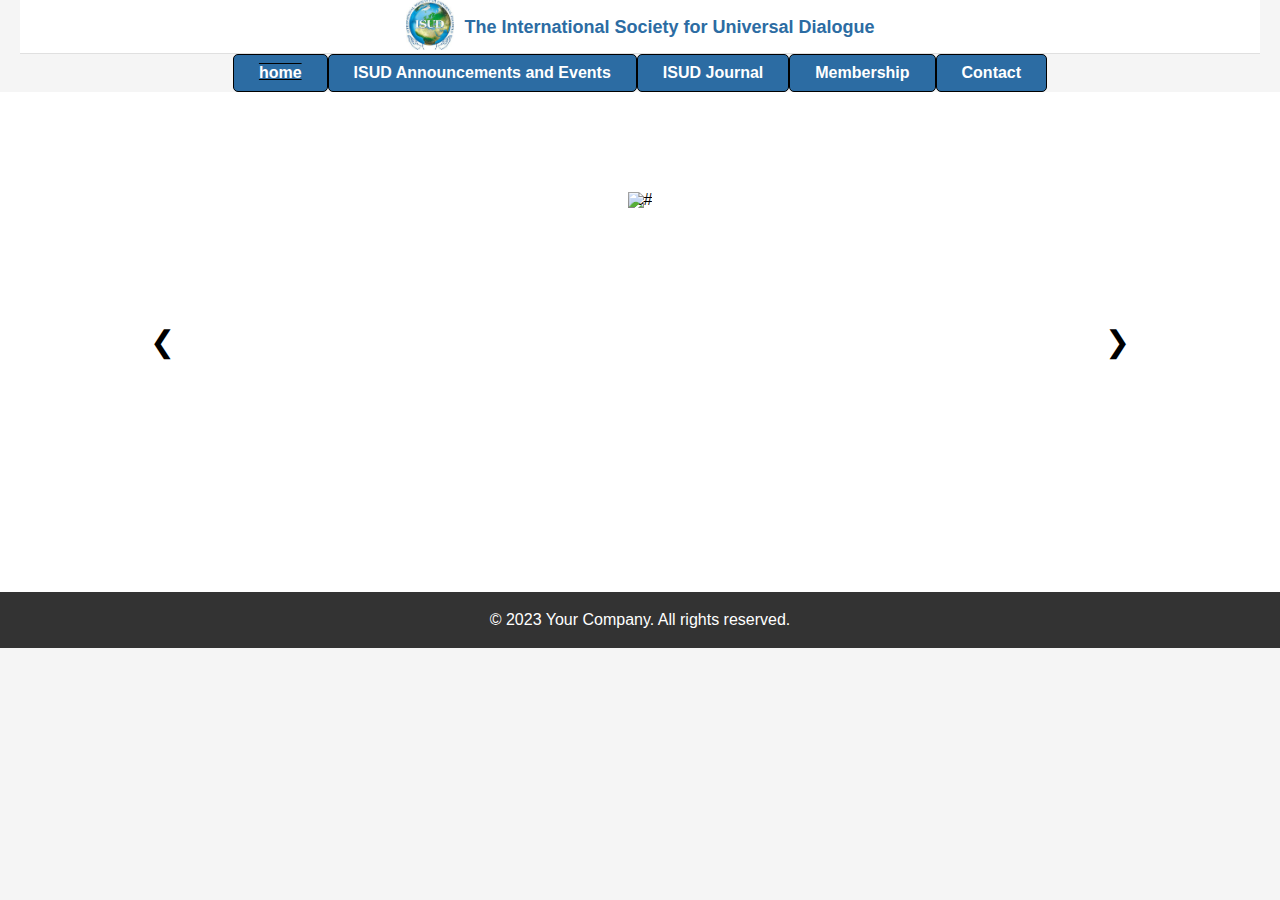
==== index.html @ 2bf9af8a "fixing slider" ====
<!DOCTYPE html>
<html lang="en">
  <head>
    <meta charset="UTF-8">
    <meta name="viewport" content="width=device-width, initial-scale=1.0,shrink-to-fit=no">
    <link rel="stylesheet" media="screen" href="css/meyers_and_normalize-form_reset.css">
    <link rel="stylesheet" media="screen" href="css/homestyle.css">
    <script src="js/script.js" async></script>
    <title>Template</title>
  </head>
  <body>
    <header class="container header">
      <div class="logo">
      <h2><img src="img/logo.jpg" alt="ISUD logo"></h2>
      </div>
      <h1 class="page-title">The International Society for Universal Dialogue</h1>
      </div>
    </header>
    <nav>
      <div class="navbar">
        <ul class="nav-links">
          <li id="onpage">
            <div class="dropdown" tabindex="0">
              <a href="Home">home</a>
              <div class="dropdown-content">
                <a href="#">Option 1</a>
                <a href="#">Option 2</a>
              </div>
            </div>
          </li>
          <li>
            <div class="dropdown" tabindex="0">
              <a href="announcements_events.html">ISUD Announcements and Events</a>
            </div>
          </li>
          <li>
            <div class="dropdown" tabindex="0">
              <a href="#">ISUD Journal</a>
            </div>
          </li>
          <li>
            <div class="dropdown" tabindex="0">
              <a href="#">Membership</a>
            </div>
          </li>
          <li>
            <div class="dropdown" tabindex="0">
              <a href="#">Contact</a>
            </div>
          </li>
        </ul>
      </div>
    </nav>
    <section class="main-content">
      <div class="slider">
        <div class="slide"><img src="man_mountain.png" alt="#"></div>
        <div class="slide"><img src="monkey.png" alt="#"></div>
        <div class="slide"><img src="polluted_water.png" alt="#"></div>
        <div class="slide"><img src="Oriental Statue.png" alt="#"></div>
        <button class="prev" onclick="prevSlide()">&#10094;</button>
        <button class="next" onclick="nextSlide()">&#10095;</button>c
      </div>
    </section>
    <footer>
    <p>&copy; 2023 Your Company. All rights reserved.</p>
    </footer>
  </body>
</html>
---- css/homestyle.css ----
body {
  font-family: Arial, sans-serif;
  margin: 0;
  padding: 0;
  background-color: #f5f5f5;
}

.container {
  max-width: 1200px;
  margin: 0 auto;
  padding: 0 20px;
}

header {
  background-color: #ffffff;
  padding: 20px 0;
  border-bottom: 1px solid #e0e0e0;
  display: flex;
  align-items: center;
  justify-content: space-between;
}

.logo img {
  max-height: 50px;
}

.page-title {
  font-size: 24px;
  color: #2C6CA3;
  margin: 0;
  margin-left: 20px;
}

.nav-links {
  list-style-type: none;
  margin: 0;
  padding: 0;
  display: flex;
  justify-content: center;
}
#onpage {
  text-decoration: underline overline;
}

.nav-links li {
  margin: 0;
  border: 1px solid #000000;
  padding: 10px 5px; 
  border-radius: 5px; 
  background-color: #2C6CA3;
  font:white;
}

.nav-links a {
  text-decoration: none;
  color: #ffffff;
  font-size: 16px;
  font-weight: bold;
  padding: 15px 20px;
  transition: background-color 0.3s;
}

.nav-links a:hover {
  background-color: #1a4d73;
}
.dropdown-content {
  display: none;
  position: absolute;
  background-color: #ffffff;
  box-shadow: 0px 8px 16px 0px rgba(0,0,0,0.2);
  max-width:fit-content; 
}

.dropdown-content a {
  color: #000000;
  font-size: 14px;
  font-weight: normal;
  display: block;
  padding: 10px; 
}


.dropdown-content a:hover {
  background-color: #f1f1f1;
  display: flex;
}

.dropdown:hover .dropdown-content {
  display: block;
}


.main-content {
  text-align: center;
  padding: 100px 20px;
  background-color: #ffffff;
}

.main-content h1 {
  font-size: 48px;
  margin-bottom: 20px;
  color: #333333;
}

.main-content p {
  font-size: 20px;
  color: #555555;
}

footer {
  background-color: #333333;
  color: #ffffff;
  text-align: center;
  padding: 20px 0;
}
.logo {
  display: inline-block;
  vertical-align: middle;
}
.page-title {
  display: inline-block;
  vertical-align: middle;
  font-size: 18px;
  font-weight: bold;
  color: #2C6CA3;
  margin: 0;
  margin-left: 10px; 
}
.container.header {
  display: flex;
  align-items: center;
  justify-content: center;
  text-align: center;
}

.slider {
  position: relative;
  width: 100%;
  height: 300px;
  overflow: hidden;
}

.slide {
  position: absolute;
  width: 100%;
  height: 300px;
  opacity: 0;
  transition: opacity 1s;
}

.slide img {
  width: 50%;
  height: fit-content;
  object-fit: cover;
}

.slide:first-child {
  opacity: 1;
}
.prev, .next {
position: absolute;
top: 50%;
font-size: 30px;
background: transparent;
border: none;
cursor: pointer;
transform: translateY(-50%);
}

.prev {
left: 10%;
}

.next {
right: 10%;
}
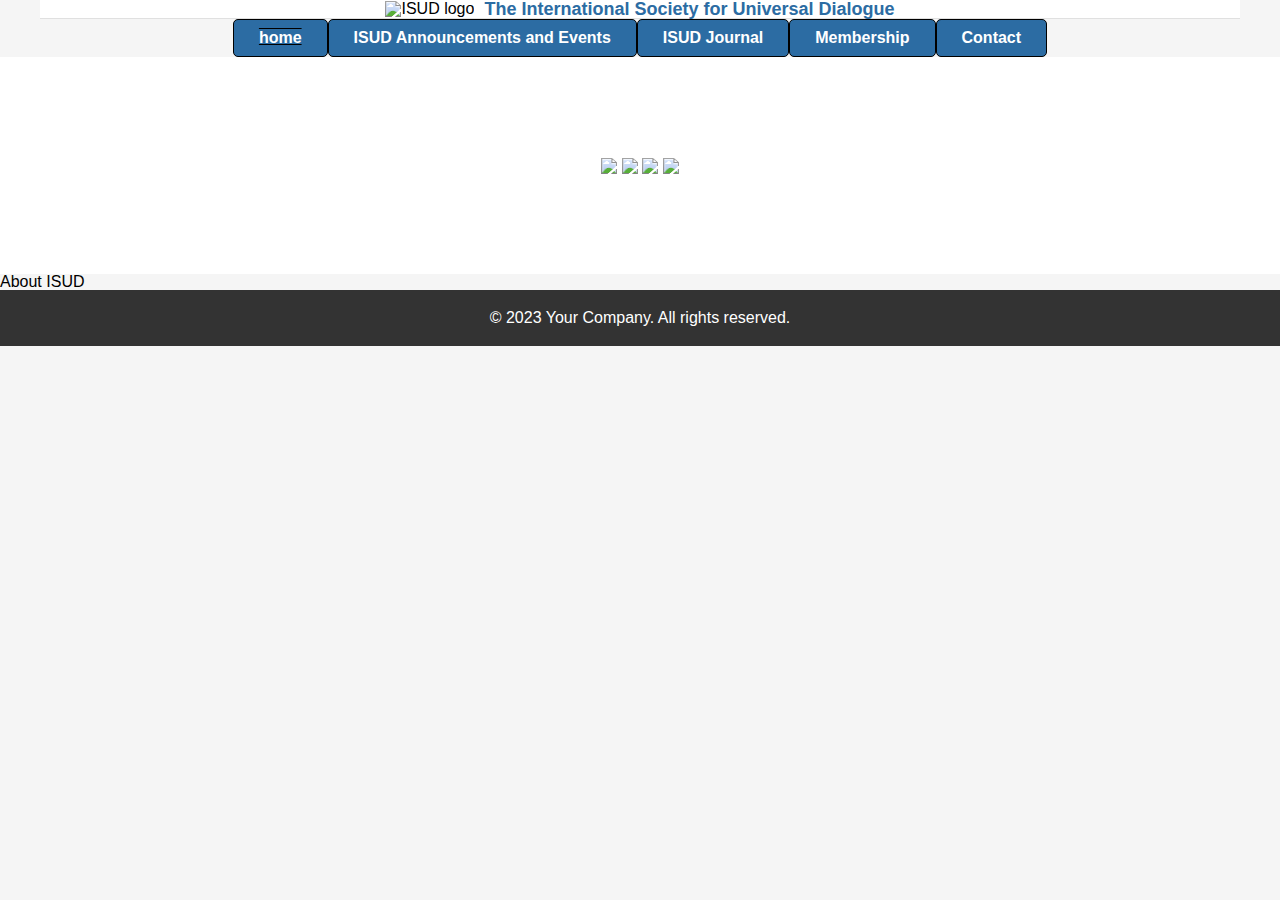
==== commit ca8da18a: "getting rid of slider" ====
--- a/index.html
+++ b/index.html
@@ -5,15 +5,17 @@
     <meta name="viewport" content="width=device-width, initial-scale=1.0,shrink-to-fit=no">
     <link rel="stylesheet" media="screen" href="css/meyers_and_normalize-form_reset.css">
     <link rel="stylesheet" media="screen" href="css/homestyle.css">
+    <script src="https://code.jquery.com/jquery-3.6.0.min.js"></script>
     <script src="js/script.js" async></script>
     <title>Template</title>
   </head>
   <body>
     <header class="container header">
       <div class="logo">
-      <h2><img src="img/logo.jpg" alt="ISUD logo"></h2>
+        <h2><img src="img/home/logo.jpg" alt="ISUD logo"></h2>
       </div>
-      <h1 class="page-title">The International Society for Universal Dialogue</h1>
+      <div>
+        <h1 class="page-title">The International Society for Universal Dialogue</h1>
       </div>
     </header>
     <nav>
@@ -52,14 +54,13 @@
       </div>
     </nav>
     <section class="main-content">
-      <div class="slider">
-        <div class="slide"><img src="man_mountain.png" alt="#"></div>
-        <div class="slide"><img src="monkey.png" alt="#"></div>
-        <div class="slide"><img src="polluted_water.png" alt="#"></div>
-        <div class="slide"><img src="Oriental Statue.png" alt="#"></div>
-        <button class="prev" onclick="prevSlide()">&#10094;</button>
-        <button class="next" onclick="nextSlide()">&#10095;</button>c
-      </div>
+      <img src="img/home/man_mountain.png" style="width:100%">
+      <img src="img/home/monkey.png" style="width:100%">
+      <img src="img/home/polluted_water.png" style="width:100%">
+      <img src="img/home/Oriental Statue.png" style="width:100%">
+    </section>
+    <section>
+        <h3>About ISUD</h3>
     </section>
     <footer>
     <p>&copy; 2023 Your Company. All rights reserved.</p>
--- a/css/homestyle.css
+++ b/css/homestyle.css
@@ -1,3 +1,6 @@
+* {box-sizing: border-box;}
+img {vertical-align: middle;}
+
 body {
   font-family: Arial, sans-serif;
   margin: 0;
@@ -133,44 +136,3 @@
   text-align: center;
 }
 
-.slider {
-  position: relative;
-  width: 100%;
-  height: 300px;
-  overflow: hidden;
-}
-
-.slide {
-  position: absolute;
-  width: 100%;
-  height: 300px;
-  opacity: 0;
-  transition: opacity 1s;
-}
-
-.slide img {
-  width: 50%;
-  height: fit-content;
-  object-fit: cover;
-}
-
-.slide:first-child {
-  opacity: 1;
-}
-.prev, .next {
-position: absolute;
-top: 50%;
-font-size: 30px;
-background: transparent;
-border: none;
-cursor: pointer;
-transform: translateY(-50%);
-}
-
-.prev {
-left: 10%;
-}
-
-.next {
-right: 10%;
-}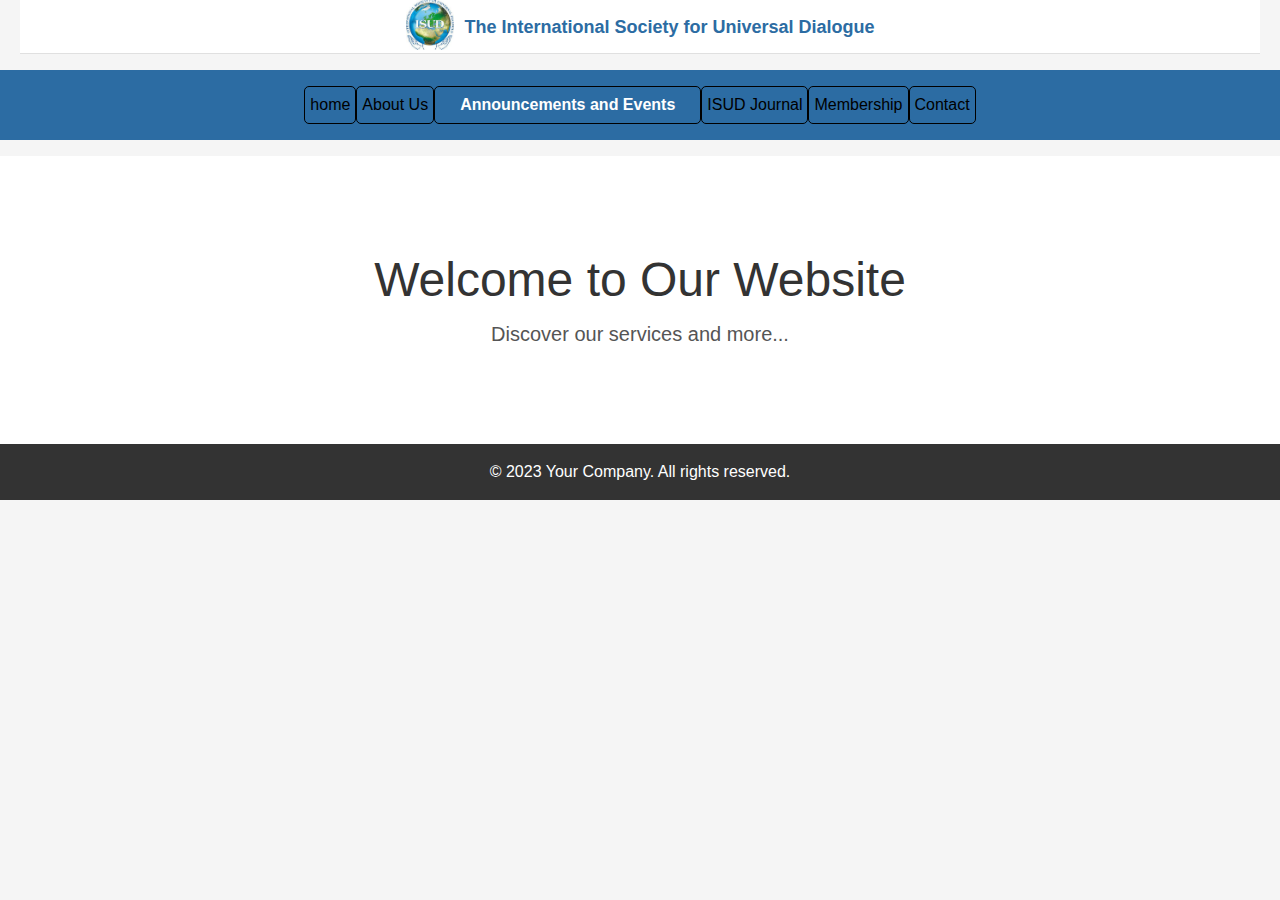
==== commit 736485f0: "Combined the things" ====
--- a/index.html
+++ b/index.html
@@ -1,69 +1,84 @@
 <!DOCTYPE html>
 <html lang="en">
-  <head>
+<head>
     <meta charset="UTF-8">
     <meta name="viewport" content="width=device-width, initial-scale=1.0,shrink-to-fit=no">
     <link rel="stylesheet" media="screen" href="css/meyers_and_normalize-form_reset.css">
-    <link rel="stylesheet" media="screen" href="css/homestyle.css">
-    <script src="https://code.jquery.com/jquery-3.6.0.min.js"></script>
+    <link rel="stylesheet" media="screen" href="css/styles.css">
     <script src="js/script.js" async></script>
     <title>Template</title>
-  </head>
-  <body>
+</head>
+<body class="body">
     <header class="container header">
-      <div class="logo">
-        <h2><img src="img/home/logo.jpg" alt="ISUD logo"></h2>
-      </div>
-      <div>
+        <div class="logo">
+            <h2><img src="img/logo.jpg" alt="ISUD logo"></h2>
+        </div>
         <h1 class="page-title">The International Society for Universal Dialogue</h1>
-      </div>
+        </div>
     </header>
     <nav>
-      <div class="navbar">
+    <div class="navbar">
         <ul class="nav-links">
-          <li id="onpage">
-            <div class="dropdown" tabindex="0">
-              <a href="Home">home</a>
-              <div class="dropdown-content">
-                <a href="#">Option 1</a>
-                <a href="#">Option 2</a>
-              </div>
-            </div>
-          </li>
-          <li>
-            <div class="dropdown" tabindex="0">
-              <a href="announcements_events.html">ISUD Announcements and Events</a>
-            </div>
-          </li>
-          <li>
-            <div class="dropdown" tabindex="0">
-              <a href="#">ISUD Journal</a>
-            </div>
-          </li>
-          <li>
-            <div class="dropdown" tabindex="0">
-              <a href="#">Membership</a>
-            </div>
-          </li>
-          <li>
-            <div class="dropdown" tabindex="0">
-              <a href="#">Contact</a>
-            </div>
-          </li>
+            <li>
+                <div class="dropdown" tabindex="0">
+                    <p href="Home">home</p>
+                    <div class="dropdown-content">
+                        <p href="#">Option 1</p>
+                        <p href="#">Option 2</p>
+                    </div>
+                </div>
+            </li>
+            <li>
+                <div class="dropdown" tabindex="0">
+                    <p href="#">About Us</p>
+                    <div class="dropdown-content">
+                        <p href="#">Option 1</p>
+                        <p href="#">Option 2</p>
+                    </div>
+                </div>
+            </li>
+            <li>
+                <div class="dropdown" tabindex="0">
+                    <a href="announcements_events.html">Announcements and Events</a>
+                </div>
+            </li>
+            <li>
+                <div class="dropdown" tabindex="0">
+                    <p href="#">ISUD Journal</p>
+                    <div class="dropdown-content">
+                        <p href="#">Option 1</p>
+                        <p href="#">Option 2</p>
+                    </div>
+                </div>
+            </li>
+            <li>
+                <div class="dropdown" tabindex="0">
+                    <p href="#">Membership</p>
+                    <div class="dropdown-content">
+                        <p href="#">Option 1</p>
+                        <p href="#">Option 2</p>
+                    </div>
+                </div>
+            </li>
+            <li>
+                <div class="dropdown" tabindex="0">
+                    <p href="#">Contact</p>
+                    <div class="dropdown-content">
+                        <p href="#">Option 1</p>
+                        <p href="#">Option 2</p>
+                    </div>
+                </div>
+            </li>
         </ul>
-      </div>
+    </div>
     </nav>
-    <section class="main-content">
-      <img src="img/home/man_mountain.png" style="width:100%">
-      <img src="img/home/monkey.png" style="width:100%">
-      <img src="img/home/polluted_water.png" style="width:100%">
-      <img src="img/home/Oriental Statue.png" style="width:100%">
-    </section>
-    <section>
-        <h3>About ISUD</h3>
-    </section>
-    <footer>
+<section class="main-content">
+    <h1>Welcome to Our Website</h1>
+    <p>Discover our services and more...</p>
+</section>
+
+<footer>
     <p>&copy; 2023 Your Company. All rights reserved.</p>
-    </footer>
-  </body>
+</footer>
+</body>
 </html>
--- a/css/styles.css
+++ b/css/styles.css
@@ -0,0 +1,292 @@
+.body {
+  font-family: Arial, sans-serif;
+  margin: 0;
+  padding: 0;
+  background-color: #f5f5f5;
+}
+
+.container {
+  max-width: 1200px;
+  margin: 0 auto;
+  padding: 0 20px;
+}
+
+header {
+  background-color: #ffffff;
+  padding: 20px 0;
+  border-bottom: 1px solid #e0e0e0;
+  display: flex;
+  align-items: center;
+  justify-content: space-between;
+}
+
+.logo img {
+  max-height: 50px;
+}
+
+.page-title {
+  font-size: 24px;
+  color: #2C6CA3;
+  margin: 0;
+  margin-left: 20px;
+}
+
+.nav-links {
+  list-style-type: none;
+  margin: 0;
+  padding: 0;
+  display: flex;
+  justify-content: center;
+}
+
+.nav-links li {
+  margin: 0;
+  border: 1px solid #000000;
+  padding: 10px 5px; 
+  border-radius: 5px; 
+  background-color: #2C6CA3;
+  font:white;
+}
+
+.nav-links a {
+  text-decoration: none;
+  color: #ffffff;
+  font-size: 16px;
+  font-weight: bold;
+  padding: 15px 20px;
+  transition: background-color 0.3s;
+}
+
+.nav-links a:hover {
+  background-color: #1a4d73;
+}
+.dropdown-content {
+  display: none;
+  position: absolute;
+  background-color: #ffffff;
+  box-shadow: 0px 8px 16px 0px rgba(0,0,0,0.2);
+  width: 100%; 
+}
+
+.dropdown-content a {
+  color: #000000;
+  font-size: 14px;
+  font-weight: normal;
+  display: block;
+  padding: 10px; 
+}
+
+
+.dropdown-content a:hover {
+  background-color: #f1f1f1;
+  display: flex;
+}
+
+.dropdown:hover .dropdown-content {
+  display: block;
+}
+
+
+.main-content {
+  text-align: center;
+  padding: 100px 20px;
+  background-color: #ffffff;
+}
+
+.main-content h1 {
+  font-size: 48px;
+  margin-bottom: 20px;
+  color: #333333;
+}
+
+.main-content p {
+  font-size: 20px;
+  color: #555555;
+}
+
+footer {
+  background-color: #333333;
+  color: #ffffff;
+  text-align: center;
+  padding: 20px 0;
+}
+.logo {
+  display: inline-block;
+  vertical-align: middle;
+}
+.page-title {
+  display: inline-block;
+  vertical-align: middle;
+  font-size: 18px;
+  font-weight: bold;
+  color: #2C6CA3;
+  margin: 0;
+  margin-left: 10px; 
+}
+.container.header {
+  display: flex;
+  align-items: center;
+  justify-content: center;
+  text-align: center;
+}
+
+/* Announcements and Events */
+h2 {
+  text-align: center;
+  font-family:Georgia, 'Times New Roman', Times, serif;
+}
+
+.red-text {
+  color: maroon;
+  
+}
+
+.center {
+  text-align: center;
+}
+
+.center-img {
+  float: left;
+  width: 25%;
+  padding-left: 15%
+}
+
+
+/*Align sections*/
+.first-section {
+  width: 45%;
+  height: 50%;
+  float: left;
+}
+
+.second-section{
+  width: 50%;
+  height: 50%;
+  float: right;
+}
+
+.third-section{
+    position: relative;
+    float: left;
+    width: 50%;
+    margin-left: 25%;
+    margin-right: 25%;
+    bottom: 0;
+}
+
+.footer {
+ position: relative;
+ float: left;
+ width: 100%;
+}
+
+.navbar {
+  background-color: #2C6CA3;
+}
+
+.navbar-container {
+  float: left;
+  width: 80%;
+  border-bottom: 2px solid black;
+  padding: 20%;
+}
+
+.navbar ul {
+  list-style: none;
+  margin: 1em 1em;
+  padding: 1em 1em;
+  position: relative;
+  display: flex;
+}
+
+
+/*Themes box*/
+.wrap-collabsible {
+    margin-bottom: 1.2rem 0;
+  }
+  
+  input[type='checkbox'] {
+    display: none;
+  }
+  
+  .lbl-toggle {
+    display: block;
+  
+    font-weight: bold;
+    font-family: monospace;
+    font-size: 1.2rem;
+    text-transform: uppercase;
+    text-align: center;
+  
+    padding: 1rem;
+  
+    color: black;
+    background:dodgerblue;
+  
+    cursor: pointer;
+  
+    border-radius: 7px;
+    transition: all 0.25s ease-out;
+  }
+  
+  .lbl-toggle:hover {
+    color: #7C5A0B;
+  }
+  
+  .lbl-toggle::before {
+    content: ' ';
+    display: inline-block;
+  
+    border-top: 5px solid transparent;
+    border-bottom: 5px solid transparent;
+    border-left: 5px solid currentColor;
+    vertical-align: middle;
+    margin-right: .7rem;
+    transform: translateY(-2px);
+  
+    transition: transform .2s ease-out;
+  }
+  
+  .toggle:checked + .lbl-toggle::before {
+    transform: rotate(90deg) translateX(-3px);
+  }
+  
+  .collapsible-content {
+    max-height: 0px;
+    overflow: hidden;
+    transition: max-height .25s ease-in-out;
+  }
+  
+  .toggle:checked + .lbl-toggle + .collapsible-content {
+    max-height: 100vh;
+  }
+  
+  .toggle:checked + .lbl-toggle {
+    border-bottom-right-radius: 0;
+    border-bottom-left-radius: 0;
+  }
+  
+  .collapsible-content .content-inner {
+    background: rgba(250, 224, 66, .2);
+    border-bottom: 1px solid rgba(250, 224, 66, .45);
+    border-bottom-left-radius: 7px;
+    border-bottom-right-radius: 7px;
+    padding: .5rem 1rem;
+  }
+
+  
+
+  @media(max-width:800px) {
+    .first-section {
+      display: flex;
+      flex-wrap: wrap;
+    }
+    .second-section {
+      display: flex;
+      flex-wrap: wrap;
+    }
+    .third-section {
+      display: flex;
+      flex-wrap: wrap;
+    }
+  }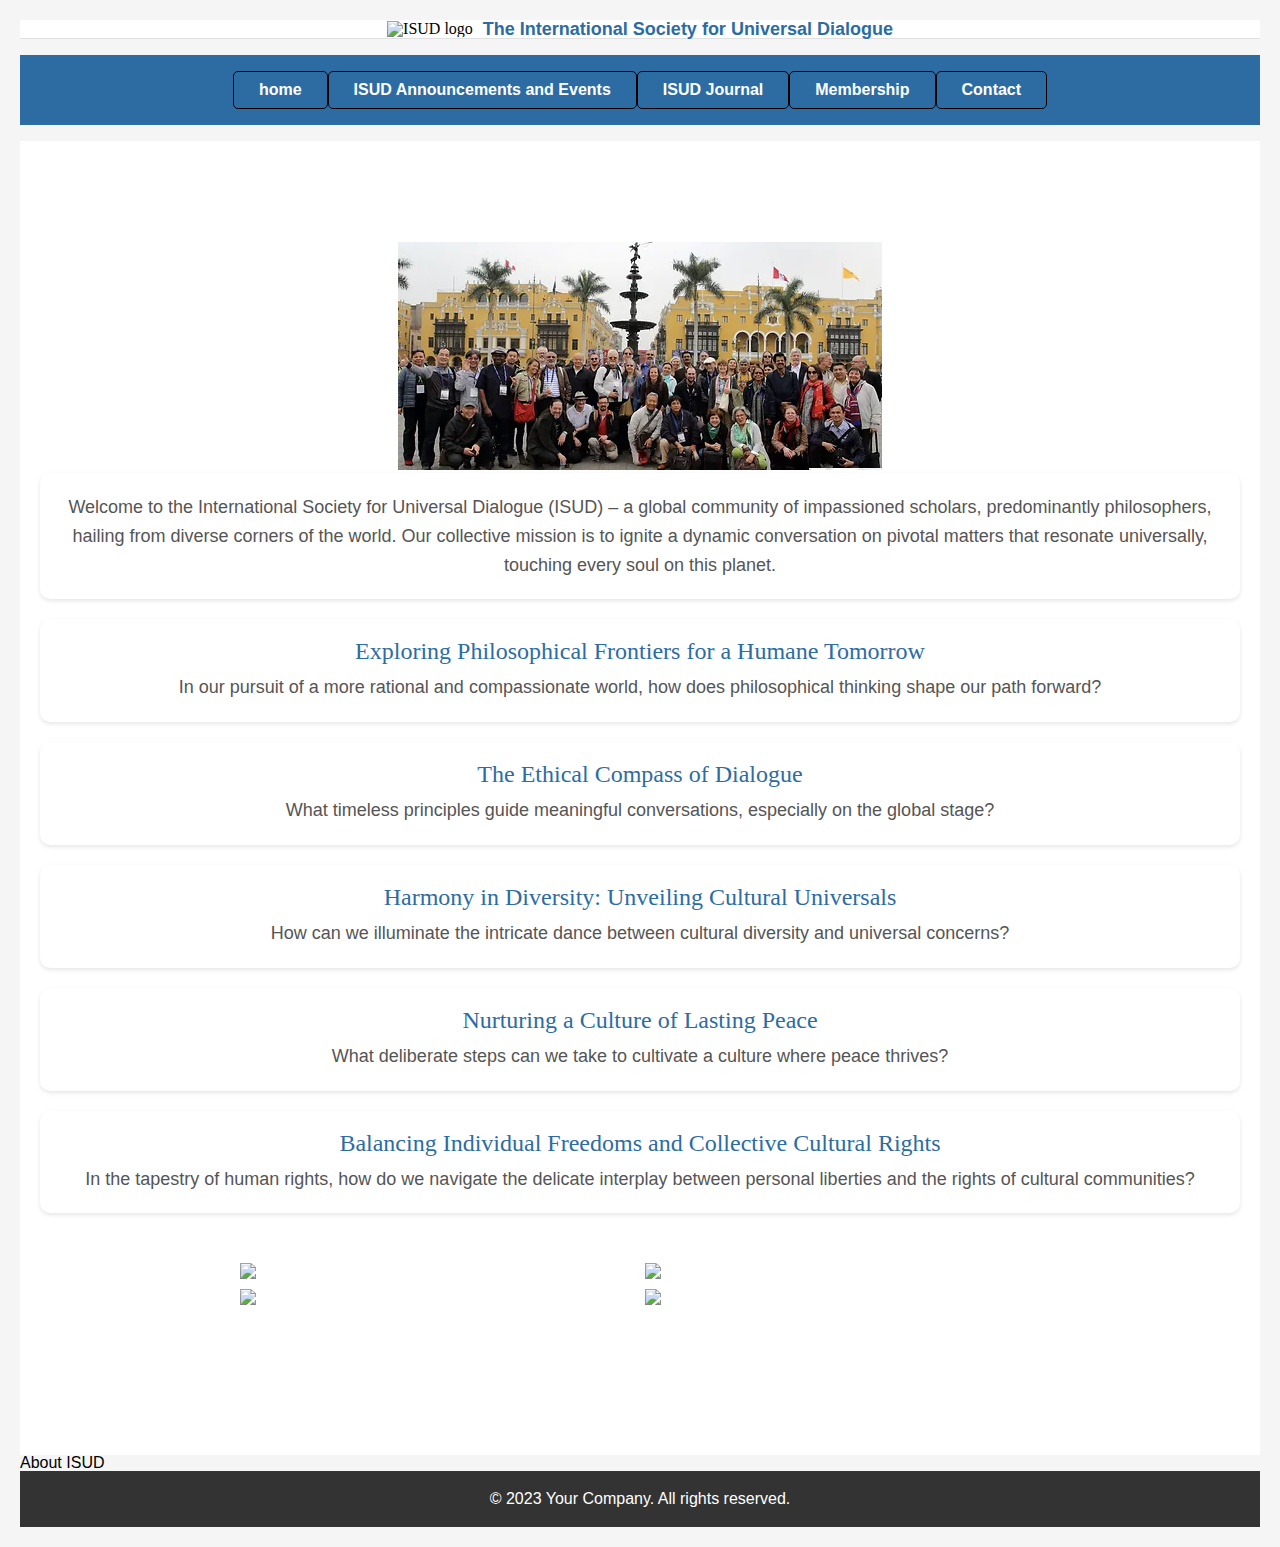
==== commit af991984: "Merge branch 'ITM362-Project-Team:main' into main" ====
--- a/index.html
+++ b/index.html
@@ -1,84 +1,97 @@
 <!DOCTYPE html>
 <html lang="en">
-<head>
+  <head>
     <meta charset="UTF-8">
     <meta name="viewport" content="width=device-width, initial-scale=1.0,shrink-to-fit=no">
     <link rel="stylesheet" media="screen" href="css/meyers_and_normalize-form_reset.css">
     <link rel="stylesheet" media="screen" href="css/styles.css">
+    <script src="https://code.jquery.com/jquery-3.6.0.min.js"></script>
     <script src="js/script.js" async></script>
     <title>Template</title>
-</head>
-<body class="body">
+  </head>
+  <body>
     <header class="container header">
-        <div class="logo">
-            <h2><img src="img/logo.jpg" alt="ISUD logo"></h2>
-        </div>
+      <div class="logo">
+        <h2><img src="img/home/logo.jpg" alt="ISUD logo"></h2>
+      </div>
+      <div>
         <h1 class="page-title">The International Society for Universal Dialogue</h1>
-        </div>
+      </div>
     </header>
     <nav>
-    <div class="navbar">
+      <div class="navbar">
         <ul class="nav-links">
-            <li>
-                <div class="dropdown" tabindex="0">
-                    <p href="Home">home</p>
-                    <div class="dropdown-content">
-                        <p href="#">Option 1</p>
-                        <p href="#">Option 2</p>
-                    </div>
-                </div>
-            </li>
-            <li>
-                <div class="dropdown" tabindex="0">
-                    <p href="#">About Us</p>
-                    <div class="dropdown-content">
-                        <p href="#">Option 1</p>
-                        <p href="#">Option 2</p>
-                    </div>
-                </div>
-            </li>
-            <li>
-                <div class="dropdown" tabindex="0">
-                    <a href="announcements_events.html">Announcements and Events</a>
-                </div>
-            </li>
-            <li>
-                <div class="dropdown" tabindex="0">
-                    <p href="#">ISUD Journal</p>
-                    <div class="dropdown-content">
-                        <p href="#">Option 1</p>
-                        <p href="#">Option 2</p>
-                    </div>
-                </div>
-            </li>
-            <li>
-                <div class="dropdown" tabindex="0">
-                    <p href="#">Membership</p>
-                    <div class="dropdown-content">
-                        <p href="#">Option 1</p>
-                        <p href="#">Option 2</p>
-                    </div>
-                </div>
-            </li>
-            <li>
-                <div class="dropdown" tabindex="0">
-                    <p href="#">Contact</p>
-                    <div class="dropdown-content">
-                        <p href="#">Option 1</p>
-                        <p href="#">Option 2</p>
-                    </div>
-                </div>
-            </li>
+          <li id="onpage">
+            <div class="dropdown" tabindex="0">
+              <a href="index.html">home</a>
+              <div class="dropdown-content">
+                <a href="#">Option 1</a>
+                <a href="#">Option 2</a>
+              </div>
+            </div>
+          </li>
+          <li>
+            <div class="dropdown" tabindex="0">
+              <a href="announcements_events.html">ISUD Announcements and Events</a>
+            </div>
+          </li>
+          <li>
+            <div class="dropdown" tabindex="0">
+              <a href="#">ISUD Journal</a>
+            </div>
+          </li>
+          <li>
+            <div class="dropdown" tabindex="0">
+              <a href="#">Membership</a>
+            </div>
+          </li>
+          <li>
+            <div class="dropdown" tabindex="0">
+              <a href="#">Contact</a>
+            </div>
+          </li>
         </ul>
-    </div>
+      </div>
     </nav>
-<section class="main-content">
-    <h1>Welcome to Our Website</h1>
-    <p>Discover our services and more...</p>
-</section>
-
-<footer>
+    <section class="main-content">
+      <div id="group-photo">
+        <img src="img/home/groupphoto.png">
+      </div>
+      <div class="intro">
+        <p>Welcome to the International Society for Universal Dialogue (ISUD) – a global community of impassioned scholars, predominantly philosophers, hailing from diverse corners of the world. Our collective mission is to ignite a dynamic conversation on pivotal matters that resonate universally, touching every soul on this planet.</p>
+      </div>
+      <div class="question">
+        <h2>Exploring Philosophical Frontiers for a Humane Tomorrow</h2>
+        <p>In our pursuit of a more rational and compassionate world, how does philosophical thinking shape our path forward?</p> 
+      </div>
+      <div class="question">
+        <h2>The Ethical Compass of Dialogue</h2>
+        <p>What timeless principles guide meaningful conversations, especially on the global stage?</p>
+      </div>
+      <div class="question">
+        <h2>Harmony in Diversity: Unveiling Cultural Universals</h2>
+        <p>How can we illuminate the intricate dance between cultural diversity and universal concerns?</p>
+      </div>
+      <div class="question">
+        <h2>Nurturing a Culture of Lasting Peace</h2>
+        <p>What deliberate steps can we take to cultivate a culture where peace thrives?</p>
+      </div>
+      <div class="question">
+        <h2>Balancing Individual Freedoms and Collective Cultural Rights</h2>
+        <p>In the tapestry of human rights, how do we navigate the delicate interplay between personal liberties and the rights of cultural communities?</p>
+      </div>
+      <div class="image-container">
+        <img src="img/home/man_mountain.png" style="width:100%">
+        <img src="img/home/monkey.png" style="width:100%">
+        <img src="img/home/polluted_water.png" style="width:100%">
+        <img src="img/home/Oriental Statue.png" style="width:100%">
+      </div>
+    </section>
+    <section>
+        <h3>About ISUD</h3>
+    </section>
+    <footer>
     <p>&copy; 2023 Your Company. All rights reserved.</p>
-</footer>
-</body>
+    </footer>
+  </body>
 </html>
--- a/css/styles.css
+++ b/css/styles.css
@@ -1,10 +1,5 @@
-.body {
-  font-family: Arial, sans-serif;
-  margin: 0;
-  padding: 0;
-  background-color: #f5f5f5;
-}
-
+
+/*header and nav bar*/
 .container {
   max-width: 1200px;
   margin: 0 auto;
@@ -58,14 +53,14 @@
 }
 
 .nav-links a:hover {
-  background-color: #1a4d73;
+  background-color: #2c6ba389;
 }
 .dropdown-content {
   display: none;
   position: absolute;
   background-color: #ffffff;
   box-shadow: 0px 8px 16px 0px rgba(0,0,0,0.2);
-  width: 100%; 
+  width: fit-content; 
 }
 
 .dropdown-content a {
@@ -85,7 +80,7 @@
 .dropdown:hover .dropdown-content {
   display: block;
 }
-
+/*main page*/
 
 .main-content {
   text-align: center;
@@ -129,7 +124,61 @@
   justify-content: center;
   text-align: center;
 }
-
+body {
+  font-family: Arial, sans-serif;
+  margin: 0;
+  padding: 20px;
+  background-color: #f5f5f5;
+}
+.intro {
+  background-color: #fff;
+  padding: 20px;
+  border-radius: 10px;
+  margin-bottom: 20px;
+  box-shadow: 0 2px 4px rgba(0, 0, 0, 0.1);
+}
+
+.intro p {
+  font-size: 18px;
+  color: #555555;
+  line-height: 1.6;
+}
+#group-photo {
+  max-width: 100%;
+  height: auto; 
+  display: block; 
+  margin: 0 auto; 
+}
+
+.image-container {
+  display: grid;
+  grid-template-columns: repeat(2, 1fr);
+  gap: 10px;
+  max-width: 800px;
+  margin: 50px auto;
+}
+
+img {
+  max-width: 100%;
+  height: auto;
+}
+.question{
+  background-color: #ffffff;
+  padding: 20px;
+  border-radius: 10px;
+  margin-bottom: 20px;
+  box-shadow: 0 2px 4px rgba(0,0,0,0.1);
+}
+.question h2{
+  color: #2C6CA3;
+  font-size: 24px;
+  margin-bottom: 10px;
+}
+.question p{
+  font-size: 18px;
+  color: #555555;
+  line-height: 1.6;
+}
 /* Announcements and Events */
 h2 {
   text-align: center;
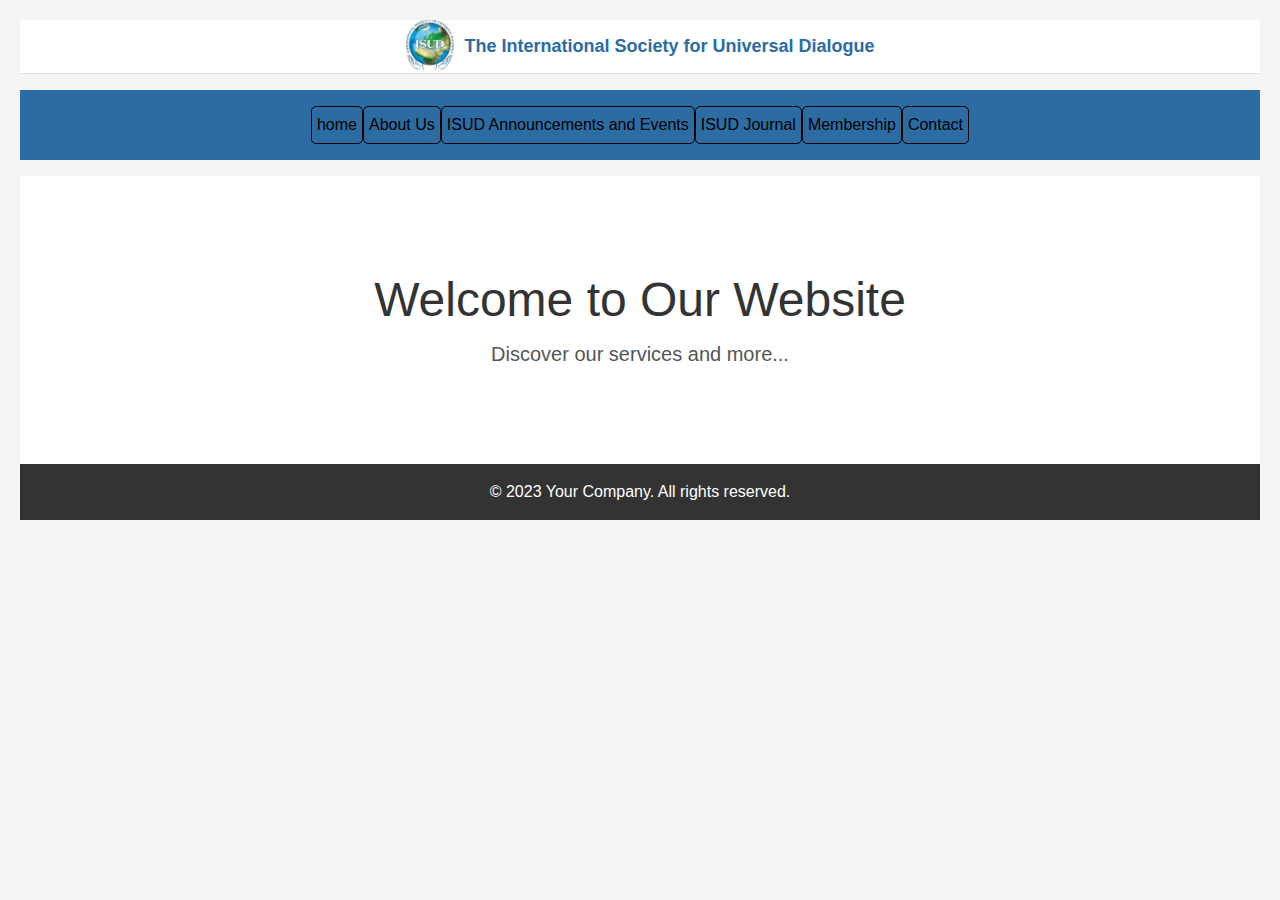
==== commit e25bf7fa: "Contact.html added to index.html" ====
--- a/index.html
+++ b/index.html
@@ -1,97 +1,86 @@
 <!DOCTYPE html>
 <html lang="en">
-  <head>
+<head>
     <meta charset="UTF-8">
     <meta name="viewport" content="width=device-width, initial-scale=1.0,shrink-to-fit=no">
     <link rel="stylesheet" media="screen" href="css/meyers_and_normalize-form_reset.css">
     <link rel="stylesheet" media="screen" href="css/styles.css">
-    <script src="https://code.jquery.com/jquery-3.6.0.min.js"></script>
     <script src="js/script.js" async></script>
     <title>Template</title>
-  </head>
-  <body>
+</head>
+<body>
     <header class="container header">
-      <div class="logo">
-        <h2><img src="img/home/logo.jpg" alt="ISUD logo"></h2>
-      </div>
-      <div>
+        <div class="logo">
+            <h2><img src="img/logo.jpg" alt="ISUD logo"></h2>
+        </div>
         <h1 class="page-title">The International Society for Universal Dialogue</h1>
-      </div>
+        </div>
     </header>
     <nav>
-      <div class="navbar">
+    <div class="navbar">
         <ul class="nav-links">
-          <li id="onpage">
-            <div class="dropdown" tabindex="0">
-              <a href="index.html">home</a>
-              <div class="dropdown-content">
-                <a href="#">Option 1</a>
-                <a href="#">Option 2</a>
+            <li>
+                <div class="dropdown" tabindex="0">
+                    <p href="Home">home</p>
+                    <div class="dropdown-content">
+                        <p href="#">Option 1</p>
+                        <p href="#">Option 2</p>
+                    </div>
+                </div>
+            </li>
+            <li>
+                <div class="dropdown" tabindex="0">
+                    <p href="#">About Us</p>
+                    <div class="dropdown-content">
+                        <p href="#">Option 1</p>
+                        <p href="#">Option 2</p>
+                    </div>
+                </div>
+            </li>
+            <li>
+                <div class="dropdown" tabindex="0">
+                    <p href="#">ISUD Announcements and Events</p>
+                    <div class="dropdown-content">
+                        <a href="announcements_events.html">ISUD Congress</a>
+                    </div>
+                </div>
+            </li>
+            <li>
+                <div class="dropdown" tabindex="0">
+                    <p href="#">ISUD Journal</p>
+                    <div class="dropdown-content">
+                        <p href="#">Option 1</p>
+                        <p href="#">Option 2</p>
+                    </div>
+                </div>
+            </li>
+            <li>
+                <div class="dropdown" tabindex="0">
+                    <p href="#">Membership</p>
+                    <div class="dropdown-content">
+                        <p href="#">Option 1</p>
+                        <p href="#">Option 2</p>
+                    </div>
+                </div>
+            </li>
+            <li>
+              <div class="dropdown" tabindex="0">
+                <p href="#">Contact</p>
+                <div class="dropdown-content">
+                  <p href="contact.html">Contact</p>
+                </div>
               </div>
-            </div>
-          </li>
-          <li>
-            <div class="dropdown" tabindex="0">
-              <a href="announcements_events.html">ISUD Announcements and Events</a>
-            </div>
-          </li>
-          <li>
-            <div class="dropdown" tabindex="0">
-              <a href="#">ISUD Journal</a>
-            </div>
-          </li>
-          <li>
-            <div class="dropdown" tabindex="0">
-              <a href="#">Membership</a>
-            </div>
-          </li>
-          <li>
-            <div class="dropdown" tabindex="0">
-              <a href="#">Contact</a>
-            </div>
-          </li>
+            </li>
         </ul>
-      </div>
+    </div>
     </nav>
-    <section class="main-content">
-      <div id="group-photo">
-        <img src="img/home/groupphoto.png">
-      </div>
-      <div class="intro">
-        <p>Welcome to the International Society for Universal Dialogue (ISUD) – a global community of impassioned scholars, predominantly philosophers, hailing from diverse corners of the world. Our collective mission is to ignite a dynamic conversation on pivotal matters that resonate universally, touching every soul on this planet.</p>
-      </div>
-      <div class="question">
-        <h2>Exploring Philosophical Frontiers for a Humane Tomorrow</h2>
-        <p>In our pursuit of a more rational and compassionate world, how does philosophical thinking shape our path forward?</p> 
-      </div>
-      <div class="question">
-        <h2>The Ethical Compass of Dialogue</h2>
-        <p>What timeless principles guide meaningful conversations, especially on the global stage?</p>
-      </div>
-      <div class="question">
-        <h2>Harmony in Diversity: Unveiling Cultural Universals</h2>
-        <p>How can we illuminate the intricate dance between cultural diversity and universal concerns?</p>
-      </div>
-      <div class="question">
-        <h2>Nurturing a Culture of Lasting Peace</h2>
-        <p>What deliberate steps can we take to cultivate a culture where peace thrives?</p>
-      </div>
-      <div class="question">
-        <h2>Balancing Individual Freedoms and Collective Cultural Rights</h2>
-        <p>In the tapestry of human rights, how do we navigate the delicate interplay between personal liberties and the rights of cultural communities?</p>
-      </div>
-      <div class="image-container">
-        <img src="img/home/man_mountain.png" style="width:100%">
-        <img src="img/home/monkey.png" style="width:100%">
-        <img src="img/home/polluted_water.png" style="width:100%">
-        <img src="img/home/Oriental Statue.png" style="width:100%">
-      </div>
-    </section>
-    <section>
-        <h3>About ISUD</h3>
-    </section>
-    <footer>
+<section class="main-content">
+    <h1>Welcome to Our Website</h1>
+    <p>Discover our services and more...</p>
+</section>
+
+<footer>
     <p>&copy; 2023 Your Company. All rights reserved.</p>
-    </footer>
-  </body>
+</footer>
+</body>
 </html>
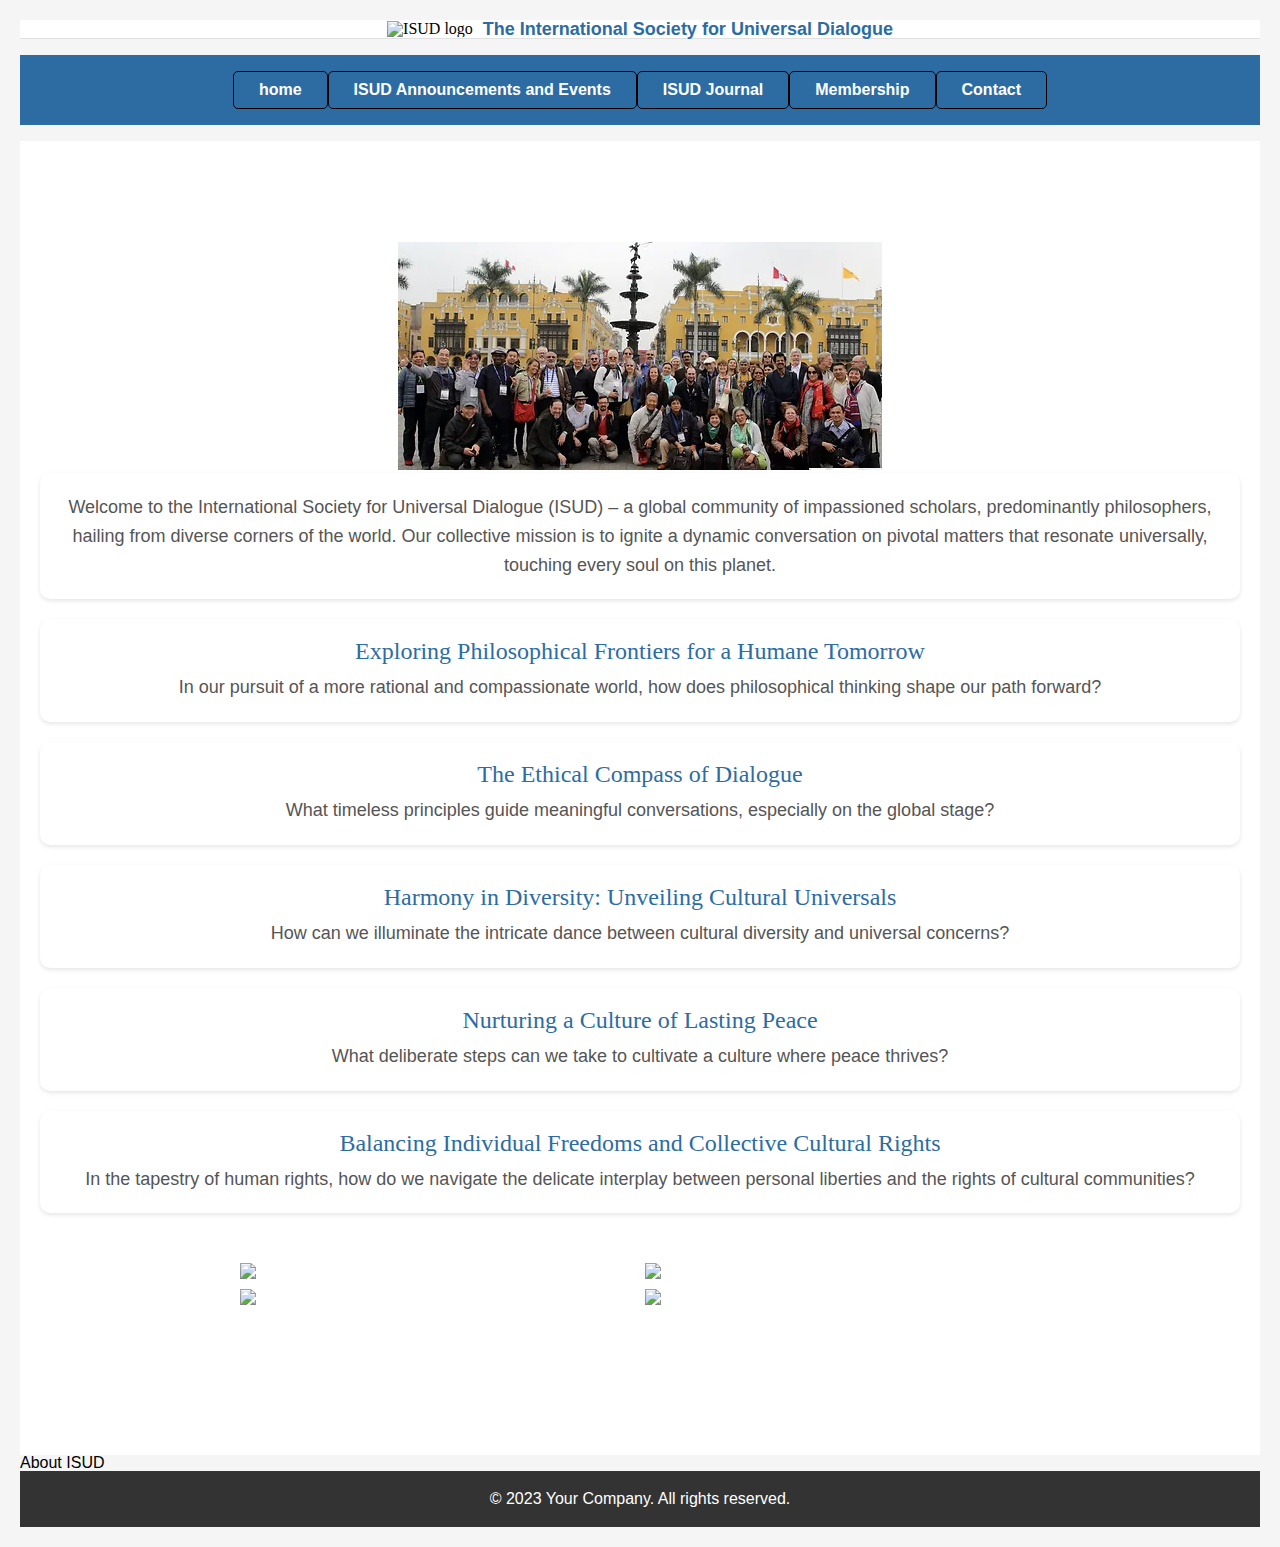
==== commit e38d5ba0: "Merge branch 'ITM362-Project-Team:main' into main" ====
--- a/index.html
+++ b/index.html
@@ -1,86 +1,97 @@
 <!DOCTYPE html>
 <html lang="en">
-<head>
+  <head>
     <meta charset="UTF-8">
     <meta name="viewport" content="width=device-width, initial-scale=1.0,shrink-to-fit=no">
     <link rel="stylesheet" media="screen" href="css/meyers_and_normalize-form_reset.css">
     <link rel="stylesheet" media="screen" href="css/styles.css">
+    <script src="https://code.jquery.com/jquery-3.6.0.min.js"></script>
     <script src="js/script.js" async></script>
     <title>Template</title>
-</head>
-<body>
+  </head>
+  <body>
     <header class="container header">
-        <div class="logo">
-            <h2><img src="img/logo.jpg" alt="ISUD logo"></h2>
-        </div>
+      <div class="logo">
+        <h2><img src="img/home/logo.jpg" alt="ISUD logo"></h2>
+      </div>
+      <div>
         <h1 class="page-title">The International Society for Universal Dialogue</h1>
-        </div>
+      </div>
     </header>
     <nav>
-    <div class="navbar">
+      <div class="navbar">
         <ul class="nav-links">
-            <li>
-                <div class="dropdown" tabindex="0">
-                    <p href="Home">home</p>
-                    <div class="dropdown-content">
-                        <p href="#">Option 1</p>
-                        <p href="#">Option 2</p>
-                    </div>
-                </div>
-            </li>
-            <li>
-                <div class="dropdown" tabindex="0">
-                    <p href="#">About Us</p>
-                    <div class="dropdown-content">
-                        <p href="#">Option 1</p>
-                        <p href="#">Option 2</p>
-                    </div>
-                </div>
-            </li>
-            <li>
-                <div class="dropdown" tabindex="0">
-                    <p href="#">ISUD Announcements and Events</p>
-                    <div class="dropdown-content">
-                        <a href="announcements_events.html">ISUD Congress</a>
-                    </div>
-                </div>
-            </li>
-            <li>
-                <div class="dropdown" tabindex="0">
-                    <p href="#">ISUD Journal</p>
-                    <div class="dropdown-content">
-                        <p href="#">Option 1</p>
-                        <p href="#">Option 2</p>
-                    </div>
-                </div>
-            </li>
-            <li>
-                <div class="dropdown" tabindex="0">
-                    <p href="#">Membership</p>
-                    <div class="dropdown-content">
-                        <p href="#">Option 1</p>
-                        <p href="#">Option 2</p>
-                    </div>
-                </div>
-            </li>
-            <li>
-              <div class="dropdown" tabindex="0">
-                <p href="#">Contact</p>
-                <div class="dropdown-content">
-                  <p href="contact.html">Contact</p>
-                </div>
+          <li id="onpage">
+            <div class="dropdown" tabindex="0">
+              <a href="index.html">home</a>
+              <div class="dropdown-content">
+                <a href="#">Option 1</a>
+                <a href="#">Option 2</a>
               </div>
-            </li>
+            </div>
+          </li>
+          <li>
+            <div class="dropdown" tabindex="0">
+              <a href="announcements_events.html">ISUD Announcements and Events</a>
+            </div>
+          </li>
+          <li>
+            <div class="dropdown" tabindex="0">
+              <a href="#">ISUD Journal</a>
+            </div>
+          </li>
+          <li>
+            <div class="dropdown" tabindex="0">
+              <a href="#">Membership</a>
+            </div>
+          </li>
+          <li>
+            <div class="dropdown" tabindex="0">
+              <a href="contact.html">Contact</a>
+            </div>
+          </li>
         </ul>
-    </div>
+      </div>
     </nav>
-<section class="main-content">
-    <h1>Welcome to Our Website</h1>
-    <p>Discover our services and more...</p>
-</section>
-
-<footer>
+    <section class="main-content">
+      <div id="group-photo">
+        <img src="img/home/groupphoto.png">
+      </div>
+      <div class="intro">
+        <p>Welcome to the International Society for Universal Dialogue (ISUD) – a global community of impassioned scholars, predominantly philosophers, hailing from diverse corners of the world. Our collective mission is to ignite a dynamic conversation on pivotal matters that resonate universally, touching every soul on this planet.</p>
+      </div>
+      <div class="question">
+        <h2>Exploring Philosophical Frontiers for a Humane Tomorrow</h2>
+        <p>In our pursuit of a more rational and compassionate world, how does philosophical thinking shape our path forward?</p> 
+      </div>
+      <div class="question">
+        <h2>The Ethical Compass of Dialogue</h2>
+        <p>What timeless principles guide meaningful conversations, especially on the global stage?</p>
+      </div>
+      <div class="question">
+        <h2>Harmony in Diversity: Unveiling Cultural Universals</h2>
+        <p>How can we illuminate the intricate dance between cultural diversity and universal concerns?</p>
+      </div>
+      <div class="question">
+        <h2>Nurturing a Culture of Lasting Peace</h2>
+        <p>What deliberate steps can we take to cultivate a culture where peace thrives?</p>
+      </div>
+      <div class="question">
+        <h2>Balancing Individual Freedoms and Collective Cultural Rights</h2>
+        <p>In the tapestry of human rights, how do we navigate the delicate interplay between personal liberties and the rights of cultural communities?</p>
+      </div>
+      <div class="image-container">
+        <img src="img/home/man_mountain.png" style="width:100%">
+        <img src="img/home/monkey.png" style="width:100%">
+        <img src="img/home/polluted_water.png" style="width:100%">
+        <img src="img/home/Oriental Statue.png" style="width:100%">
+      </div>
+    </section>
+    <section>
+        <h3>About ISUD</h3>
+    </section>
+    <footer>
     <p>&copy; 2023 Your Company. All rights reserved.</p>
-</footer>
-</body>
+    </footer>
+  </body>
 </html>
--- a/css/styles.css
+++ b/css/styles.css
@@ -40,7 +40,7 @@
   padding: 10px 5px; 
   border-radius: 5px; 
   background-color: #2C6CA3;
-  font:white;
+  color:white;
 }
 
 .nav-links a {
@@ -251,7 +251,7 @@
 
 /*Themes box*/
 .wrap-collabsible {
-    margin-bottom: 1.2rem 0;
+    margin-bottom: 1.2rem;
   }
   
   input[type='checkbox'] {
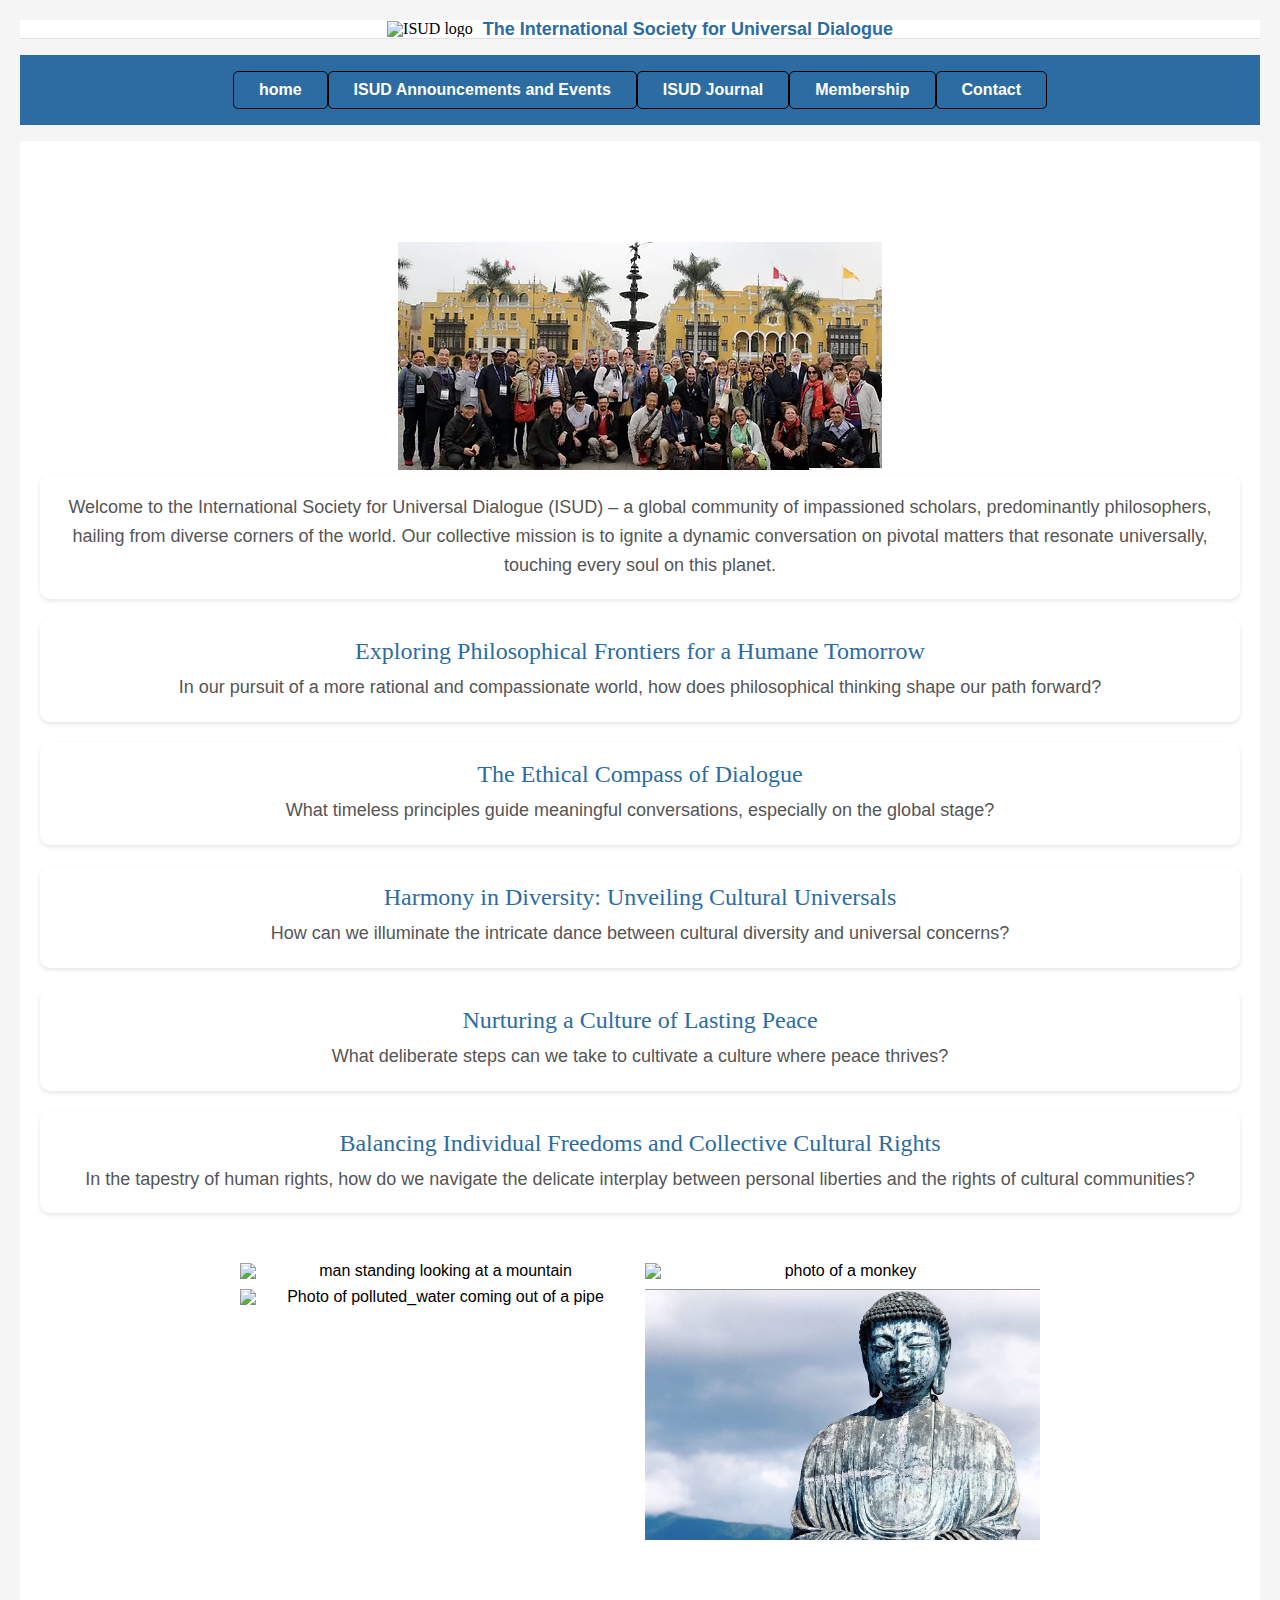
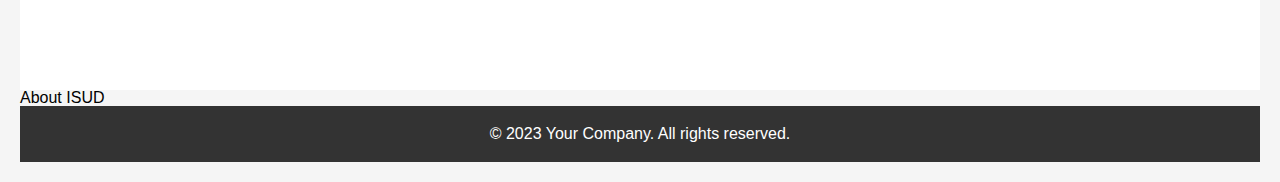
==== commit e3443da5: "fixing more errors" ====
--- a/index.html
+++ b/index.html
@@ -7,7 +7,7 @@
     <link rel="stylesheet" media="screen" href="css/styles.css">
     <script src="https://code.jquery.com/jquery-3.6.0.min.js"></script>
     <script src="js/script.js" async></script>
-    <title>Template</title>
+    <title>Home page</title>
   </head>
   <body>
     <header class="container header">
@@ -55,7 +55,7 @@
     </nav>
     <section class="main-content">
       <div id="group-photo">
-        <img src="img/home/groupphoto.png">
+        <img src="img/home/groupphoto.png" alt="group-photo">
       </div>
       <div class="intro">
         <p>Welcome to the International Society for Universal Dialogue (ISUD) – a global community of impassioned scholars, predominantly philosophers, hailing from diverse corners of the world. Our collective mission is to ignite a dynamic conversation on pivotal matters that resonate universally, touching every soul on this planet.</p>
@@ -81,10 +81,10 @@
         <p>In the tapestry of human rights, how do we navigate the delicate interplay between personal liberties and the rights of cultural communities?</p>
       </div>
       <div class="image-container">
-        <img src="img/home/man_mountain.png" style="width:100%">
-        <img src="img/home/monkey.png" style="width:100%">
-        <img src="img/home/polluted_water.png" style="width:100%">
-        <img src="img/home/Oriental Statue.png" style="width:100%">
+        <img src="img/home/man_mountain.png" alt="man standing looking at a mountain" style="width:100%">
+        <img src="img/home/monkey.png" alt="photo of a monkey" style="width:100%">
+        <img src="img/home/polluted_water.png" alt="Photo of polluted_water coming out of a pipe" style="width:100%">
+        <img src="img/home/oriental_statue.png" alt="A photo of Oriental statue" style="width:100%">
       </div>
     </section>
     <section>
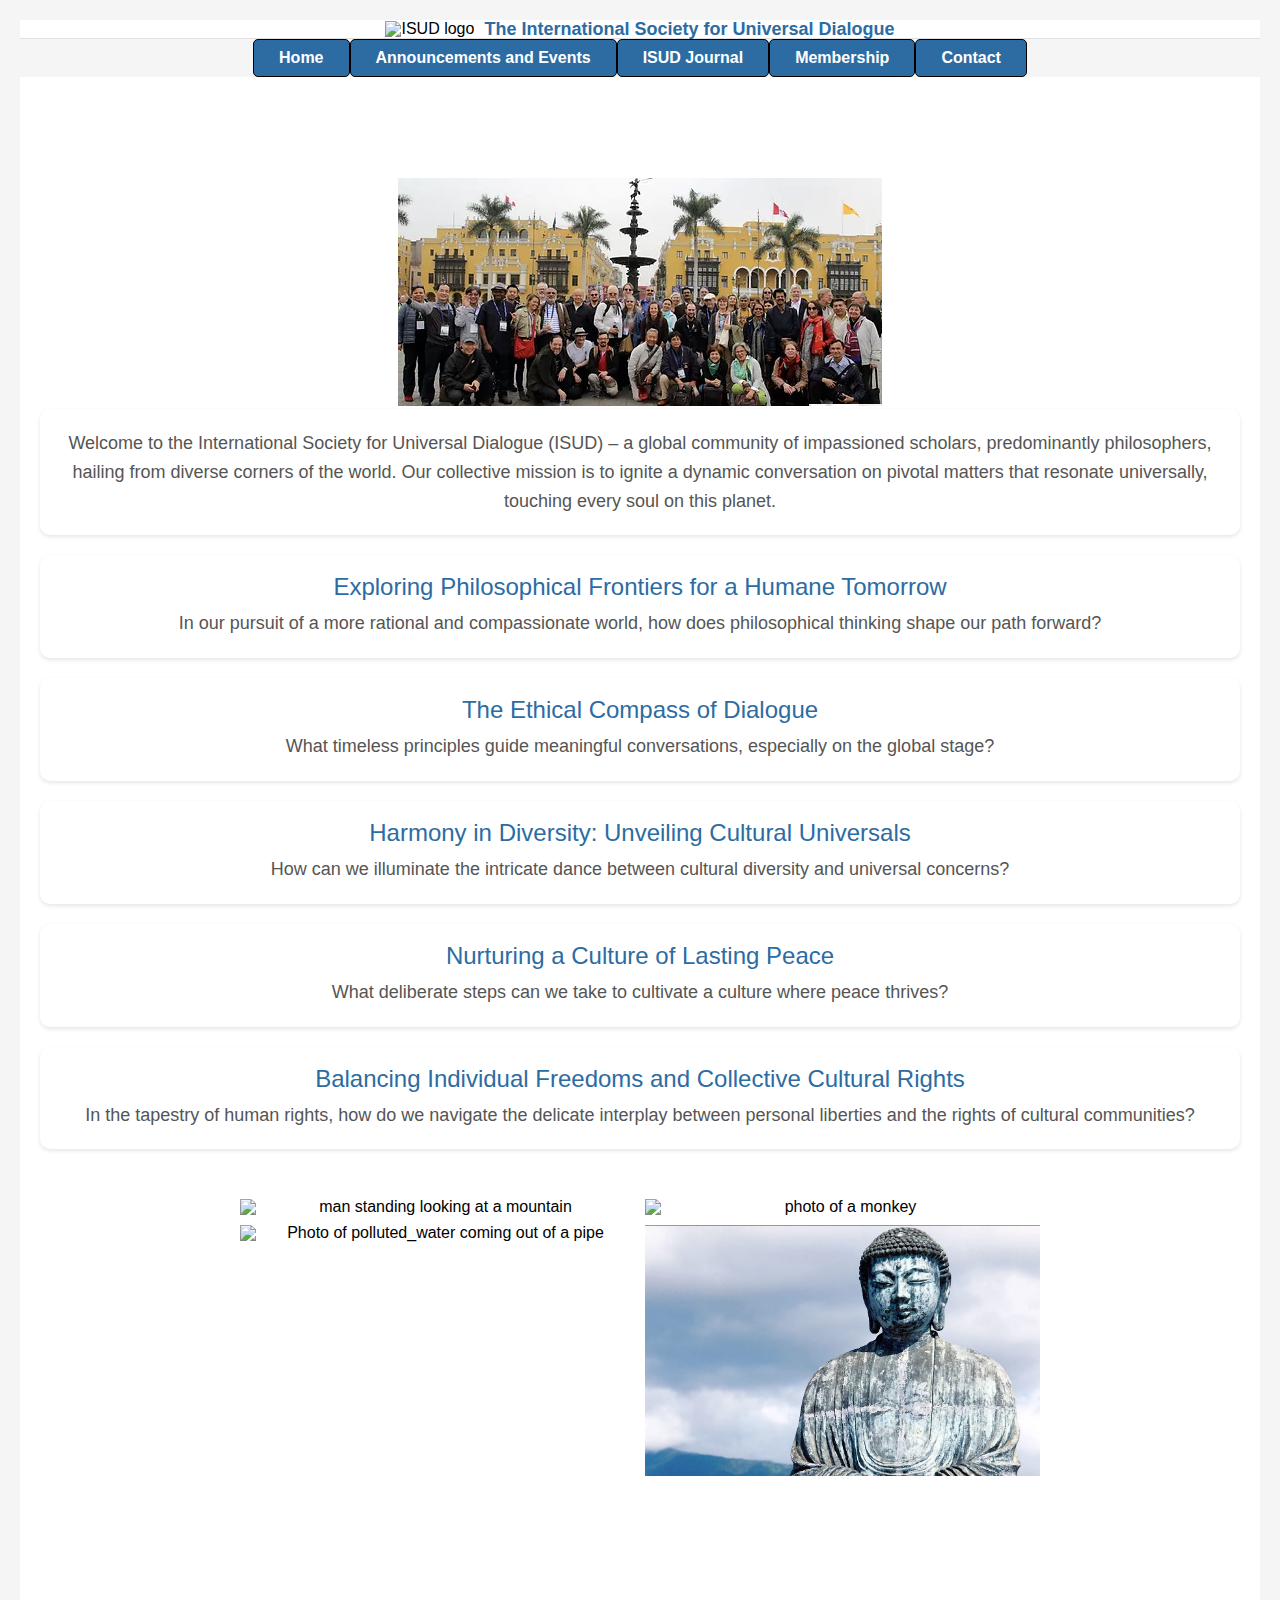
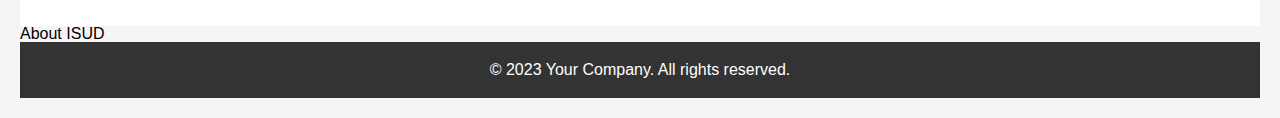
==== commit fee1761b: "Fixed minor spelling error" ====
--- a/index.html
+++ b/index.html
@@ -23,7 +23,7 @@
         <ul class="nav-links">
           <li id="onpage">
             <div class="dropdown" tabindex="0">
-              <a href="index.html">home</a>
+              <a href="index.html">Home</a>
               <div class="dropdown-content">
                 <a href="#">Option 1</a>
                 <a href="#">Option 2</a>
@@ -32,7 +32,7 @@
           </li>
           <li>
             <div class="dropdown" tabindex="0">
-              <a href="announcements_events.html">ISUD Announcements and Events</a>
+              <a href="announcements_events.html">Announcements and Events</a>
             </div>
           </li>
           <li>
--- a/css/styles.css
+++ b/css/styles.css
@@ -1,4 +1,3 @@
-
 /*header and nav bar*/
 .container {
   max-width: 1200px;
@@ -179,81 +178,198 @@
   color: #555555;
   line-height: 1.6;
 }
-/* Announcements and Events */
-h2 {
-  text-align: center;
-  font-family:Georgia, 'Times New Roman', Times, serif;
-}
-
-.red-text {
+
+/*Announcements and Events*/
+.body-announcements {
+  font-family: Arial, sans-serif;
+}
+
+.wrapper-congress {
+  background-color: #ffffff;
+  padding: 20px;
+  border-radius: 10px;
+  margin-bottom: 20px;
+  box-shadow: 0 2px 4px rgba(0,0,0,0.1);
+  max-width: 1200px;
+  margin: 5px auto;
+  padding: 5px 20px;
+}
+
+.wrapper-congress h1 {
+  text-align: center;
+  font: arial, sans-serif;
+  font-size: 32px;
+  margin: 10px
+}
+
+.wrapper-congress h2 {
+  text-align: center;
+  font: Arial, sans-serif;
   color: maroon;
-  
-}
-
-.center {
-  text-align: center;
-}
-
-.center-img {
+  font-size: 20px;
+}
+
+.wrapper-congress h3 {
+  text-align: center;
+  font: arial, sans-serif;
+  margin-top: 10px;
+  margin-bottom: 10px;
+}
+
+.wrapper-congress p {
+  margin-bottom: 15px;
+  text-align: center;
+}
+
+.img-container {
+  display: grid;
+  grid-template-columns: repeat(3, 1fr);
+  gap: 10px;
+  margin: 50px auto;
+  max-width: 75%;
+}
+
+.img-2016 {
+  height: auto;
   float: left;
-  width: 25%;
-  padding-left: 15%
-}
-
-
-/*Align sections*/
-.first-section {
-  width: 45%;
-  height: 50%;
-  float: left;
-}
-
-.second-section{
-  width: 50%;
-  height: 50%;
-  float: right;
-}
-
-.third-section{
-    position: relative;
-    float: left;
-    width: 50%;
-    margin-left: 25%;
-    margin-right: 25%;
-    bottom: 0;
-}
-
-.footer {
- position: relative;
- float: left;
- width: 100%;
-}
-
-.navbar {
+  max-width: 800px;
+}
+
+
+.img-2018 {
+  margin-left: 50%;
+  padding-left: 5px;
+  padding-right: 5px;
+  max-width: 350px;
+}
+
+.congress-2018 h3{
+  padding-top: 10px;
+  text-decoration: underline;
+}
+
+.congress-2018 p {
+  text-align: center;
+}
+
+.congress-2018 li {
+  text-align: center;
+  padding: 5px;
+}
+
+.committees h3 {
+  font-size: 20px;
+  padding-bottom: 10px;
+}
+
+.committees li {
+  padding: 5px
+}
+
+.committees p {
+  padding-top: 10px;
+  text-decoration: underline;
+}
+
+.footer-smaller {
+  margin-left: 16.75%;
+  margin-right: 16.75%;
+  background-color: #333333;
+  color: #ffffff;
+  text-align: center;
+  padding: 20px 0;
+}
+
+/*Contact Form Page */
+
+#contact-form {
+  margin: .5em 0;
+  border: 3px solid #2C6CA3;
+}
+
+#info-contact-form {
+  border-bottom: 2px solid #2C6CA3;
+  padding-top: .25em;
   background-color: #2C6CA3;
 }
 
-.navbar-container {
-  float: left;
-  width: 80%;
-  border-bottom: 2px solid black;
-  padding: 20%;
-}
-
-.navbar ul {
-  list-style: none;
-  margin: 1em 1em;
-  padding: 1em 1em;
-  position: relative;
-  display: flex;
-}
-
+#info-contact-form h3 {
+  margin-bottom: .5em;
+  font-size: 2em;
+  text-align: center;
+}
+
+#info-contact-form h5 {
+  margin-bottom: .5em;
+  font-size: 1.5em;
+  text-align: center;
+}
+
+#info-contact-form p {
+  margin-bottom: .5em;
+  font-size: 1.20em;
+  text-align: center;
+}
+
+#question-form label {
+  display: block;
+  margin-bottom: .2em;
+  text-align: center;
+  font-size: 1.15em;
+}
+
+#name {
+  width: 90%;
+}
+
+#email {
+  width: 90%;
+}
+
+#number {
+  width: 90%;
+}
+
+#question-form textarea {
+  width: 90%;
+}
+
+#question-form {
+  padding: .25em;
+}
+
+.input-container {
+  margin: .35em 0em;
+  border-radius: 10px;
+  text-align: center;
+}
+
+#submit-button {
+  margin: .2em;
+  text-align: center;
+}
+
+#submit {
+  border-radius: 8px;
+  width: 90%;
+  height: 2.5em;
+  cursor: pointer;
+  background-color: #2C6CA3;
+}
 
 /*Themes box*/
 .wrap-collabsible {
     margin-bottom: 1.2rem;
   }
-  
+
+.content-inner {
+  text-align: center;
+}
+
+.content-inner li {
+  padding-bottom: 5px;
+}
+
   input[type='checkbox'] {
     display: none;
   }
@@ -266,11 +382,9 @@
     font-size: 1.2rem;
     text-transform: uppercase;
     text-align: center;
-  
     padding: 1rem;
-  
-    color: black;
-    background:dodgerblue;
+    color: white;
+    background:#2C6CA3;
   
     cursor: pointer;
   
@@ -323,19 +437,72 @@
     padding: .5rem 1rem;
   }
 
-  
-
-  @media(max-width:800px) {
-    .first-section {
-      display: flex;
-      flex-wrap: wrap;
-    }
-    .second-section {
-      display: flex;
-      flex-wrap: wrap;
-    }
-    .third-section {
-      display: flex;
-      flex-wrap: wrap;
-    }
-  }+  @media (max-width: 600px) {
+    .img-2016 {
+      max-width: 100px;
+    }
+    .img-2018 {
+      max-width: 125px;
+    }
+  }
+
+  @media (min-width: 600px) {
+    .img-2016 {
+      max-width: 125px;
+    }
+    .img-2018 {
+      max-width: 150px;
+    }
+  }
+
+  @media (min-width: 700px) {
+    .img-2016 {
+      max-width: 125px;
+    }
+    .img-2018 {
+      max-width: 175px;
+    }
+  }
+
+  @media (min-width: 800px) {
+    .img-2016 {
+      max-width: 200px;
+    }
+    .img-2018 {
+      max-width: 225px;
+    }
+
+    #submit-button {
+      margin: 1em;
+  }
+  }
+
+  @media (min-width: 1000px) {
+    .img-2016 {
+      max-width: 500px;
+    }
+    .img-2018 {
+      max-width: 300px;
+    }
+    #name {
+      width: 50%;
+    }
+  
+    #email {
+      width: 50%;
+    }
+  
+    #number {
+      width: 50%;
+    }
+  
+    #question-form textarea {
+      width: 50%;
+    }
+
+    #submit {
+      width: 50%; 
+      text-align: center;
+    }
+  }
+
